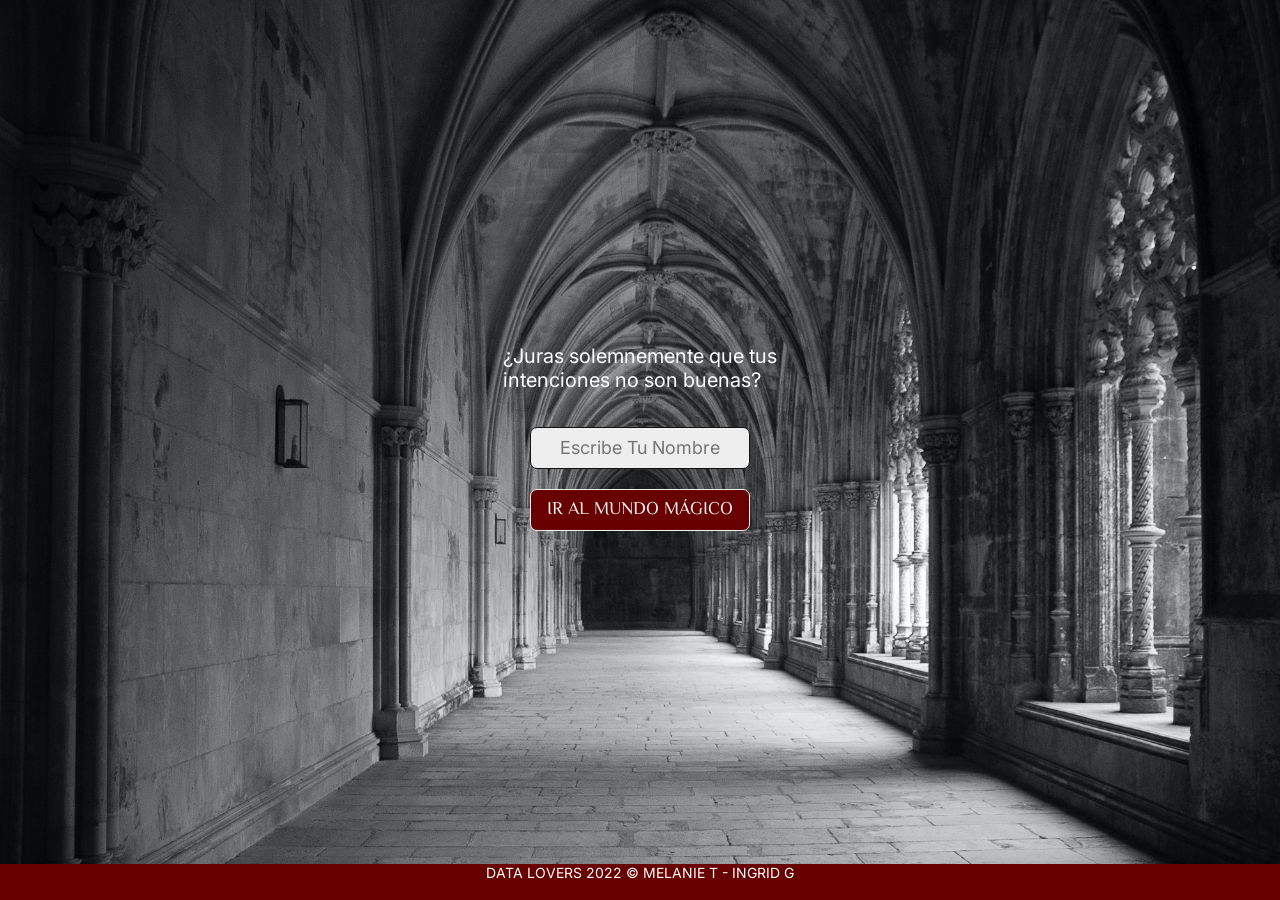
==== index.html @ c38482de "Updates" ====
<!DOCTYPE html>
<html>
  <head>
    <meta charset="utf-8">
    <title>Data Lovers</title>
    <link rel="stylesheet" href="styleIndex.css" />
  </head>

  <body>
    <header></header>  
    
    <form class="formulario" id="Formulario">
        
        <p>¿Juras solemnemente que tus</br>intenciones no son buenas?</p>
  
        <input type="text" id="nombreInvitado" placeholder="Escribe tu nombre"> 
       
        <button type="submit"id ="empezar"> IR AL MUNDO MÁGICO </button>
  
    </form>
    
    <footer> DATA LOVERS 2022 © MELANIE T - INGRID G </footer>
  
    <div id="root"></div>
    <script src="mainIndex.js" type="module"></script>
    
  </body>
</html>
---- styleIndex.css ----
@import url('https://fonts.googleapis.com/css2?family=Cinzel&display=swap');

@import url('https://fonts.googleapis.com/css2?family=Inter:wght@200&display=swap');

@import url('https://fonts.googleapis.com/css2?family=El+Messiri&display=swap');


body{
    margin: 0px;
    background-image: url("imagenes/fondoPasillo.jpg");
    background-size: cover ;
    background-position: center;
    background-repeat: no-repeat;
    

} 


form {
    height: 96vh;

    display:flex;
    flex-direction: column;
    justify-content: center;
    align-items: center;
} 


    p {
        margin-bottom: 25px;
        
        color: #ffffff;
        font-family: 'Inter', sans-serif;
        font-size: 20px;
    } 


    input {
        width: 220px;
        height: 42px;
        padding: 2px;
        margin: 10px;
        box-sizing: border-box;
        border: #111111 solid 0.2px;
        border-radius: 7px;
        
        background-color:rgb(238, 238, 238);
        
        font-family: 'Inter', sans-serif;
        font-size: 18px;
        text-align: center; 
        text-transform: capitalize; 
    } 

    button:hover { 
        border: #FFC500 solid 0.35px;
    }

    button {  
        width: 220px;
        height: 42px;
        padding: 2px;
        margin: 10px;
        box-sizing: border-box;
        border: rgb(238, 238, 238) solid 0.2px;
        border-radius: 7px;
        align-content: center;

        background-color:#690000;
        color:rgb(238, 238, 238);
        font-size: 18px;  
        
        /*font-family: 'Cinzel', serif;*/
        font-family: 'El Messiri', sans-serif;
    } 


footer {
   
    width: 100%;
    height: 4vh;
    display: block;   
    
    background-color: #690000;
    color: #ffffff;
    font-size: 14px;
    font-family: 'Inter', sans-serif;   
    text-align: center;
}
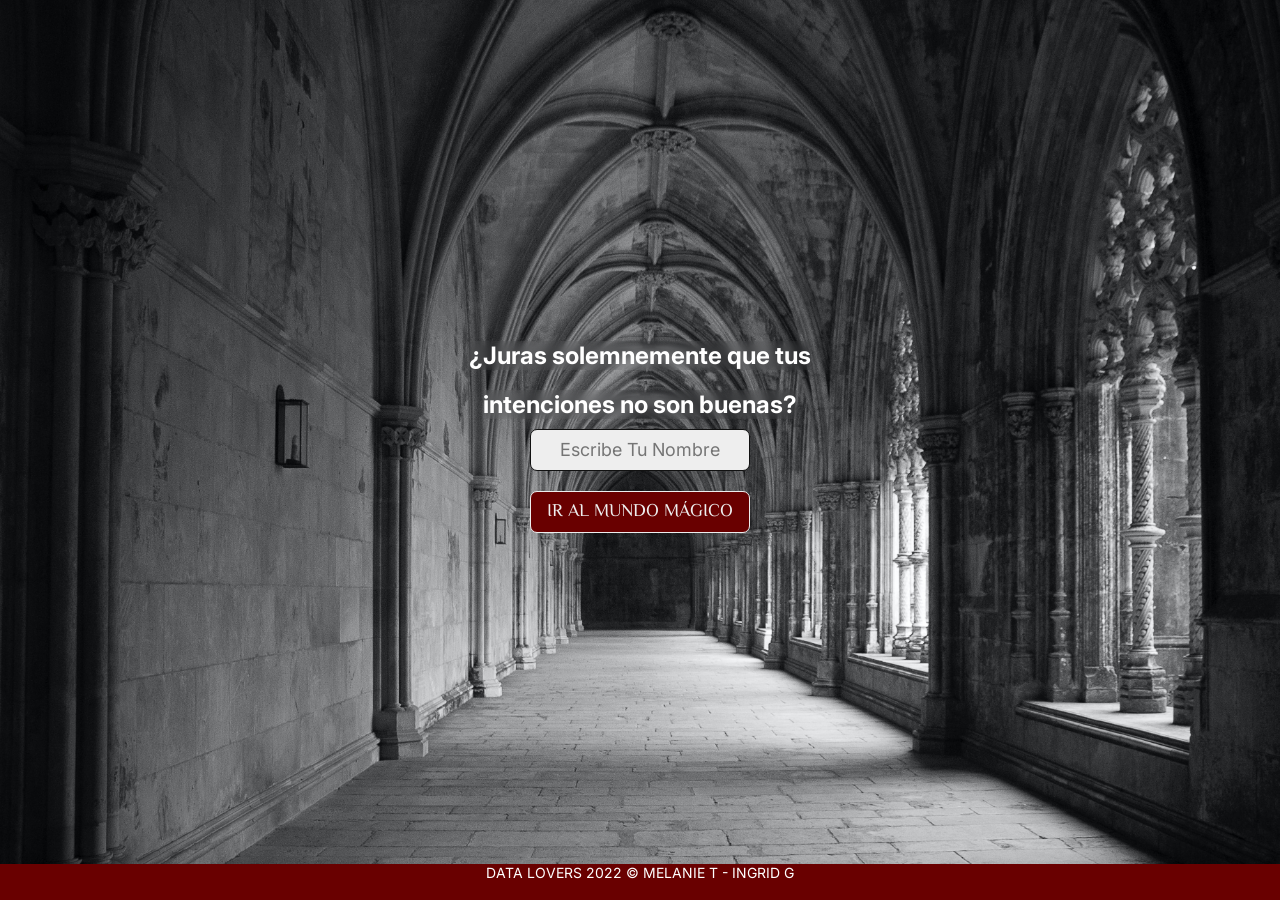
==== commit 79b3d66b: "Updates" ====
--- a/index.html
+++ b/index.html
@@ -2,6 +2,7 @@
 <html>
   <head>
     <meta charset="utf-8">
+    <meta name="viewport" content="width=device-width, initial-scale=1.0">
     <title>Data Lovers</title>
     <link rel="stylesheet" href="styleIndex.css" />
   </head>
@@ -11,11 +12,10 @@
     
     <form class="formulario" id="Formulario">
         
-        <p>¿Juras solemnemente que tus</br>intenciones no son buenas?</p>
-  
+        <h2 id="p1"> ¿Juras solemnemente que tus </h2> 
+        <h2 id="p2"> intenciones no son buenas? </h2>
         <input type="text" id="nombreInvitado" placeholder="Escribe tu nombre"> 
-       
-        <button type="submit"id ="empezar"> IR AL MUNDO MÁGICO </button>
+        <button type="submit" id ="empezar" > IR AL MUNDO MÁGICO </button>
   
     </form>
     
--- a/styleIndex.css
+++ b/styleIndex.css
@@ -12,10 +12,7 @@
     background-size: cover ;
     background-position: center;
     background-repeat: no-repeat;
-    
-
 } 
-
 
 form {
     height: 96vh;
@@ -26,15 +23,12 @@
     align-items: center;
 } 
 
-
-    p {
-        margin-bottom: 25px;
-        
+    #p1, #p2 {
+        margin-bottom: 0px;
         color: #ffffff;
         font-family: 'Inter', sans-serif;
-        font-size: 20px;
+        backdrop-filter: blur(5px);
     } 
-
 
     input {
         width: 220px;
@@ -46,7 +40,6 @@
         border-radius: 7px;
         
         background-color:rgb(238, 238, 238);
-        
         font-family: 'Inter', sans-serif;
         font-size: 18px;
         text-align: center; 
